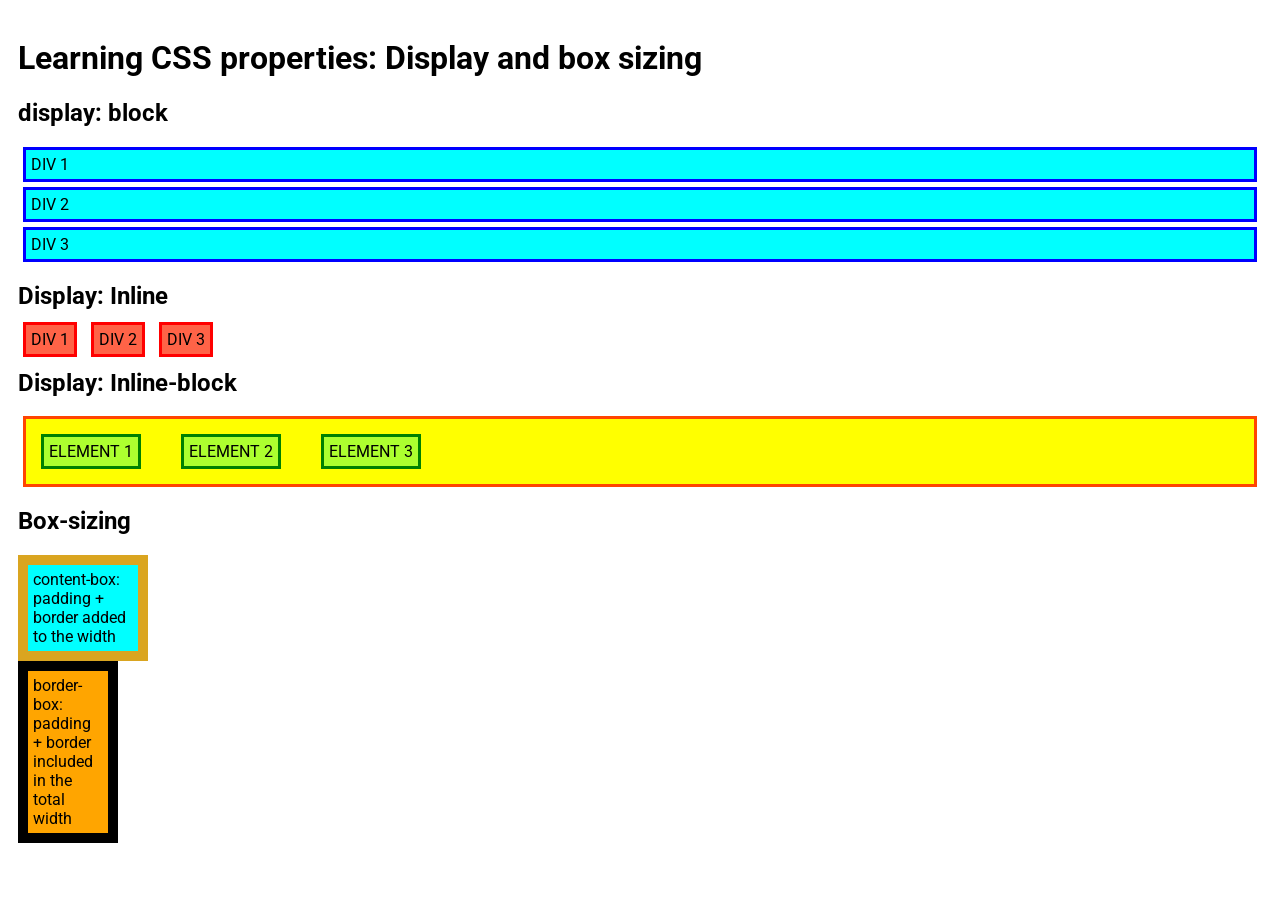
==== pages/display.html @ 71fcd13b "added page display.html" ====
<!DOCTYPE html>
<html lang="en">
  <head>
    <meta charset="UTF-8" />
    <meta name="viewport" content="width=device-width, initial-scale=1.0" />
    <title>Learning CSS properties</title>
    <link rel="preconnect" href="https://fonts.googleapis.com" />
    <link rel="preconnect" href="https://fonts.gstatic.com" crossorigin />
    <link
      href="https://fonts.googleapis.com/css2?family=Roboto:ital,wght@0,100..900;1,100..900&display=swap"
      rel="stylesheet"
    />
    <link rel="stylesheet" href="../css/style.css" />
  </head>
  <body>
    <h1>Learning CSS properties: Display and box sizing</h1>
    <h2>display: block</h2>
    <div class="divblock">DIV 1</div>
    <div class="divblock">DIV 2</div>
    <div class="divblock">DIV 3</div>

    <h2>Display: Inline</h2>
    <div class="divinline">DIV 1</div>
    <div class="divinline">DIV 2</div>
    <div class="divinline">DIV 3</div>

    <h2>Display: Inline-block</h2>
    <div class="divflex">
      <p class="pflex">ELEMENT 1</p>
      <p class="pflex">ELEMENT 2</p>
      <p class="pflex">ELEMENT 3</p>
    </div>

    <h2>Box-sizing</h2>
    <div class="divcontentbox">
      content-box: padding + border added to the width
    </div>
    <div class="divborderbox">
      border-box: padding + border included in the total width
    </div>
  </body>
</html>
---- css/style.css ----
body {
  padding: 10px;
  font-family: "Roboto", sans-serif;
  font-optical-sizing: auto;
  font-weight: weight;
  font-style: normal;
  font-variation-settings: "wdth" 100;
}

.div-element {
  padding: 10px;
  background-color: aquamarine;
  margin-bottom: 10px;
}

.span-element {
  background-color: skyblue;
}

.noticed {
  background-color: aquamarine;
}

.presetcss {
  background-color: red;
}

.divblock {
  border: solid blue;
  background-color: aqua;
  padding: 5px;
  margin: 5px;
  display: block;
}

.divinline {
  border: solid red;
  background-color: tomato;
  padding: 5px;
  margin: 5px;
  display: inline;
}

.divflex {
  border: solid orangered;
  background-color: yellow;
  padding: 5px;
  margin: 5px;
  display: flex;
  gap: 20px;
}

.pflex {
  border: solid green;
  background-color: greenyellow;
  margin: 10px;
  padding: 5px;
}

.divcontentbox {
  border: 10px solid goldenrod;
  background-color: aqua;
  box-sizing: content-box;
  width: 100px;

  padding: 5px;
}

.divborderbox {
  border: 10px solid black;
  background-color: orange;
  padding: 5px;
  width: 100px;
  box-sizing: border-box;
}
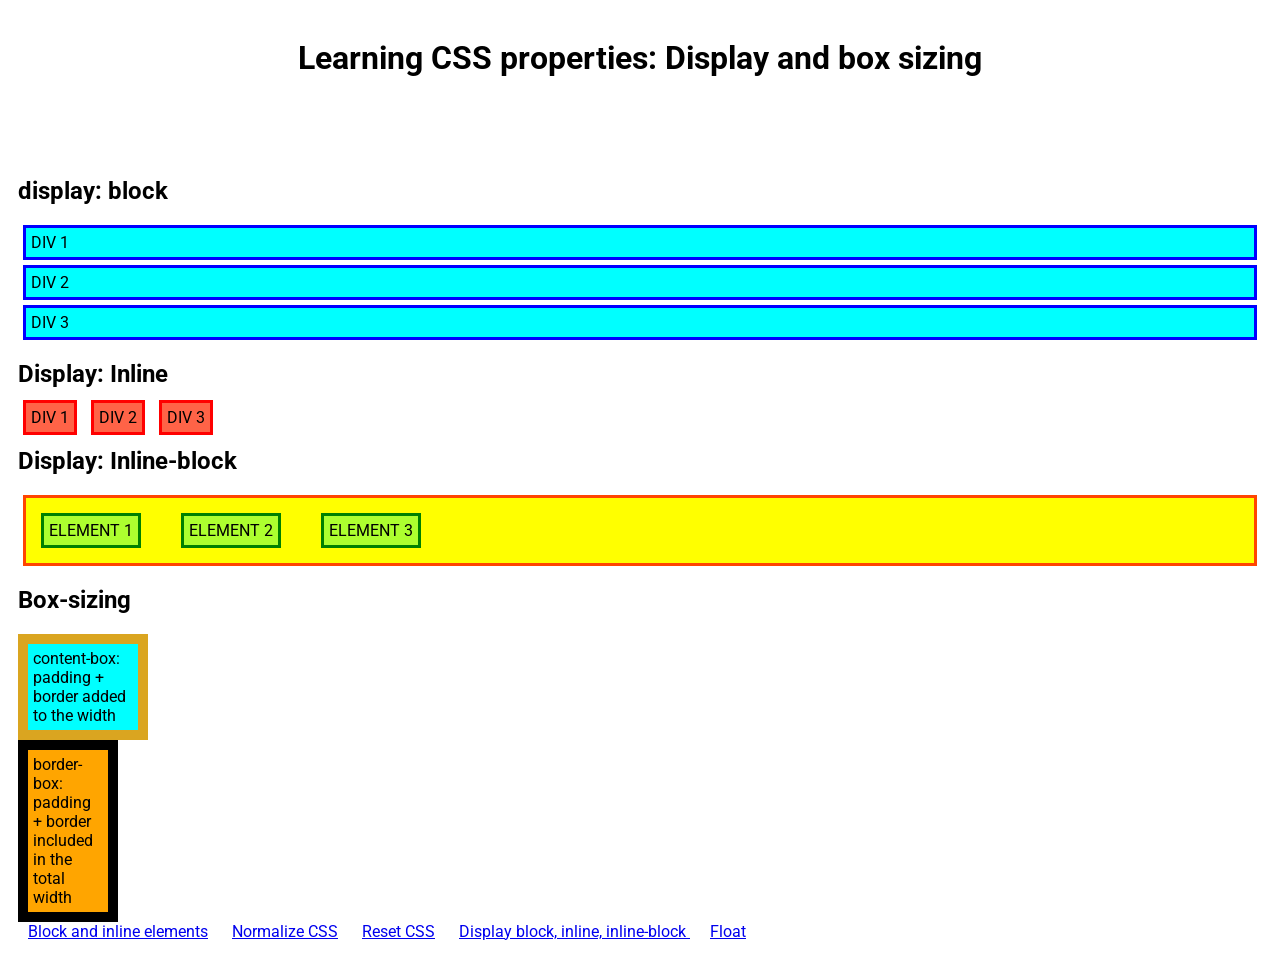
==== commit 5955495a: "added file overflow.html" ====
--- a/pages/display.html
+++ b/pages/display.html
@@ -38,5 +38,10 @@
     <div class="divborderbox">
       border-box: padding + border included in the total width
     </div>
+    <a href="../index.html">Block and inline elements</a>
+    <a href="normalizecss.html">Normalize CSS</a>
+    <a href="resetcss.html">Reset CSS</a>
+    <a href="display.html">Display block, inline, inline-block </a>
+    <a href="float.html">Float</a>
   </body>
 </html>
--- a/css/style.css
+++ b/css/style.css
@@ -73,3 +73,72 @@
   width: 100px;
   box-sizing: border-box;
 }
+
+.imgfloat {
+  float: left;
+  width: 300px;
+  border: solid gray;
+  border-radius: 12px;
+  box-shadow: 3px 3px 10px rgba(0, 0, 0, 0.15);
+}
+
+.box {
+  border: solid tomato;
+  border-radius: 12px;
+  background-color: orange;
+  width: 200px;
+  margin: 20px;
+  padding: 20px;
+  transition: background-color 0.3s ease, color 0.3s ease;
+}
+.box:hover {
+  background-color: blueviolet;
+  color: white;
+  cursor: pointer;
+  box-shadow: 0 6px 14px rgba(0, 0, 0, 0.15);
+}
+
+.left-float {
+  border: solid tomato;
+  border-radius: 12px;
+  background-color: orange;
+  width: 200px;
+  float: left;
+  font-weight: 700;
+  text-align: center;
+}
+
+.right-float {
+  border: solid green;
+  background-color: blue;
+  color: white;
+  float: right;
+  font-weight: 700;
+  text-align: center;
+}
+
+p {
+  max-width: 600px;
+  margin-bottom: 25px;
+}
+
+.divclear {
+  clear: both;
+  border: solid black;
+  background-color: gray;
+  width: 200px;
+  color: white;
+  border-radius: 12px;
+  padding: 10px;
+  font-weight: 700;
+  text-align: center;
+}
+
+h1 {
+  text-align: center;
+  margin-bottom: 100px;
+}
+
+a {
+  margin: 10px;
+}
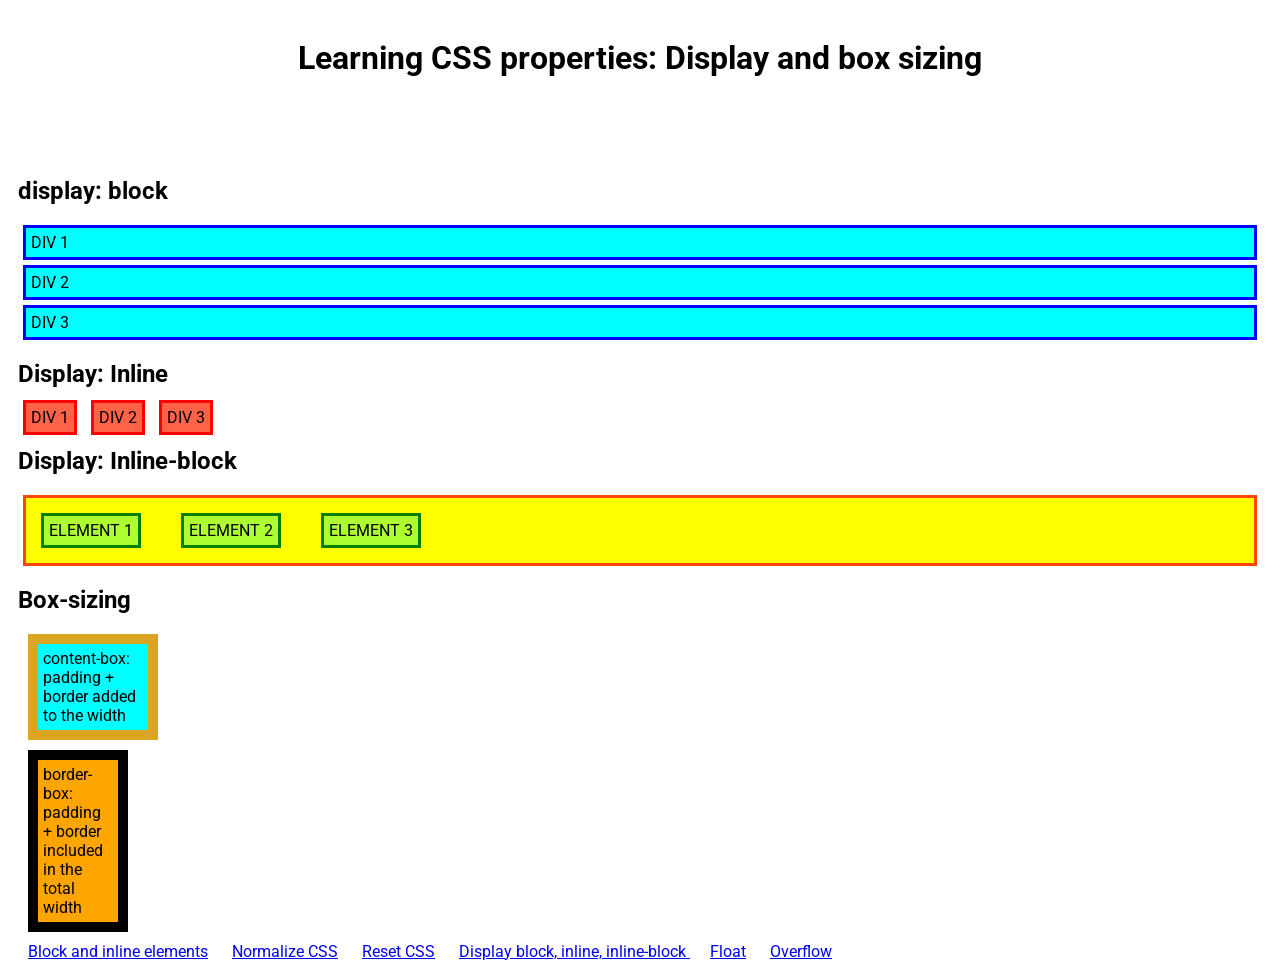
==== commit 8264204c: "added file overflow.html" ====
--- a/pages/display.html
+++ b/pages/display.html
@@ -43,5 +43,6 @@
     <a href="resetcss.html">Reset CSS</a>
     <a href="display.html">Display block, inline, inline-block </a>
     <a href="float.html">Float</a>
+    <a href="overflow.html">Overflow</a>
   </body>
 </html>
--- a/css/style.css
+++ b/css/style.css
@@ -5,6 +5,10 @@
   font-weight: weight;
   font-style: normal;
   font-variation-settings: "wdth" 100;
+}
+
+div {
+  margin: 10px;
 }
 
 .div-element {
@@ -117,7 +121,7 @@
   text-align: center;
 }
 
-p {
+.pfloat {
   max-width: 600px;
   margin-bottom: 25px;
 }
@@ -142,3 +146,41 @@
 a {
   margin: 10px;
 }
+
+.divhidden {
+  overflow: hidden;
+  width: 200px;
+  height: 50px;
+  background-color: #93cdfa;
+  border: solid #0a8ff5;
+  color: #0a8ff5;
+  border-radius: 10px;
+  font-weight: 700;
+}
+
+.poverflow1 {
+  margin: 0px;
+}
+
+.poverflow {
+  margin: 5px;
+}
+
+.divscroll {
+  width: 200px;
+  height: 100px;
+  border: solid #ad6f03;
+  background-color: #f5bc5b;
+  color: #ad6f03;
+  font-weight: 700;
+  border-radius: 10px;
+  overflow: scroll;
+}
+
+.divcontainer {
+  transition: box-shadow 0.3s;
+}
+
+.divcontainer:hover {
+  box-shadow: 0 8px 20px rgba(0, 0, 0, 0.2);
+}
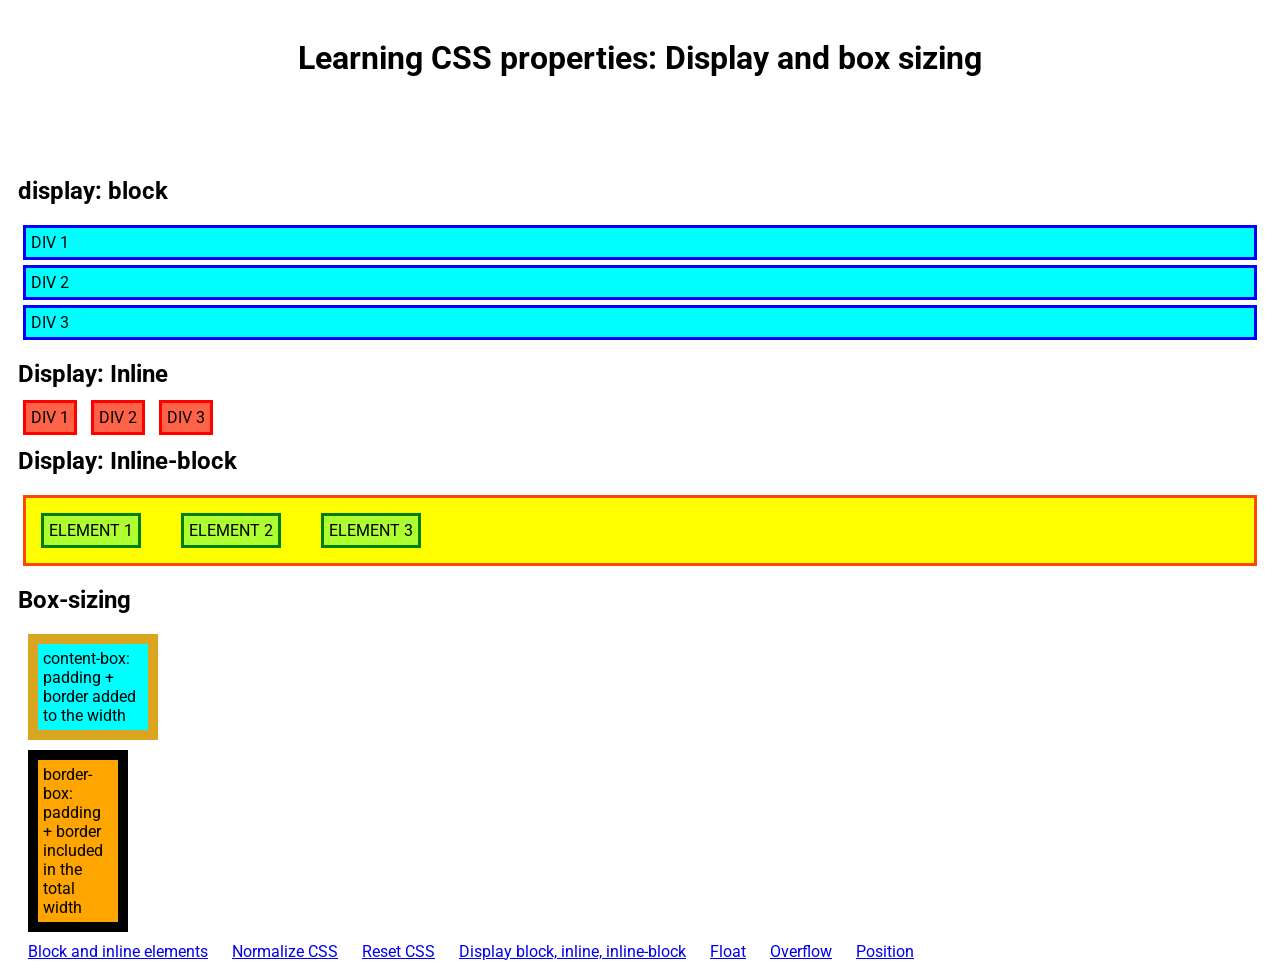
==== commit ec65acc2: "finish" ====
--- a/pages/display.html
+++ b/pages/display.html
@@ -38,11 +38,14 @@
     <div class="divborderbox">
       border-box: padding + border included in the total width
     </div>
-    <a href="../index.html">Block and inline elements</a>
-    <a href="normalizecss.html">Normalize CSS</a>
-    <a href="resetcss.html">Reset CSS</a>
-    <a href="display.html">Display block, inline, inline-block </a>
-    <a href="float.html">Float</a>
-    <a href="overflow.html">Overflow</a>
+    <nav class="navigation">
+      <a href="../index.html">Block and inline elements</a>
+      <a href="normalizecss.html">Normalize CSS</a>
+      <a href="resetcss.html">Reset CSS</a>
+      <a href="display.html">Display block, inline, inline-block</a>
+      <a href="float.html">Float</a>
+      <a href="overflow.html">Overflow</a>
+      <a href="position.html">Position</a>
+    </nav>
   </body>
 </html>
--- a/css/style.css
+++ b/css/style.css
@@ -172,15 +172,96 @@
   border: solid #ad6f03;
   background-color: #f5bc5b;
   color: #ad6f03;
-  font-weight: 700;
   border-radius: 10px;
   overflow: scroll;
 }
 
 .divcontainer {
   transition: box-shadow 0.3s;
+  font-weight: 700;
+  padding: 10px;
 }
 
 .divcontainer:hover {
   box-shadow: 0 8px 20px rgba(0, 0, 0, 0.2);
 }
+
+.divvisible {
+  width: 200px;
+  height: 100px;
+  border: solid #a6a244;
+  background-color: #dbd632;
+  color: #a6a244;
+  border-radius: 12px;
+  overflow: visible;
+}
+
+.divauto {
+  width: 200px;
+  height: 100px;
+  border: solid #f58c0c;
+  background-color: #9e6015;
+  overflow: auto;
+  color: #f58c0c;
+  border-radius: 12px;
+}
+
+.divstatic {
+  border: solid #788c46;
+  background-color: #c7e872;
+  color: #788c46;
+  position: static;
+  border-radius: 12px;
+  height: 200px;
+  font-size: 30px;
+}
+
+.divrelative {
+  border: solid #6f4999;
+  background-color: #b073f5;
+  color: #6f4999;
+  position: relative;
+  left: 50px;
+  top: 10px;
+  border-radius: 12px;
+  height: 200px;
+  font-size: 30px;
+}
+
+.container-absolute {
+  border: solid #6009eb;
+  border-radius: 12px;
+  background-color: #965df0;
+  color: #6009eb;
+  position: relative;
+}
+
+.divabsolute {
+  border: solid #f01a1a;
+  border-radius: 12px;
+  background-color: #f08d8d;
+  color: #f01a1a;
+  position: absolute;
+  right: 10px;
+  bottom: 10px;
+  width: 200px;
+}
+
+.divfixed {
+  border: solid #696e22;
+  border-radius: 12px;
+  background-color: #f3fa8c;
+  color: #696e22;
+  position: fixed;
+  top: 0;
+  right: 0;
+  width: 100px;
+}
+
+.divsticky {
+  border: solid #2c6f70;
+  border-radius: 12px;
+  background-color: #0ff6fa;
+  color: #2c6f70;
+  margin-bottom: 1000px;
+}
